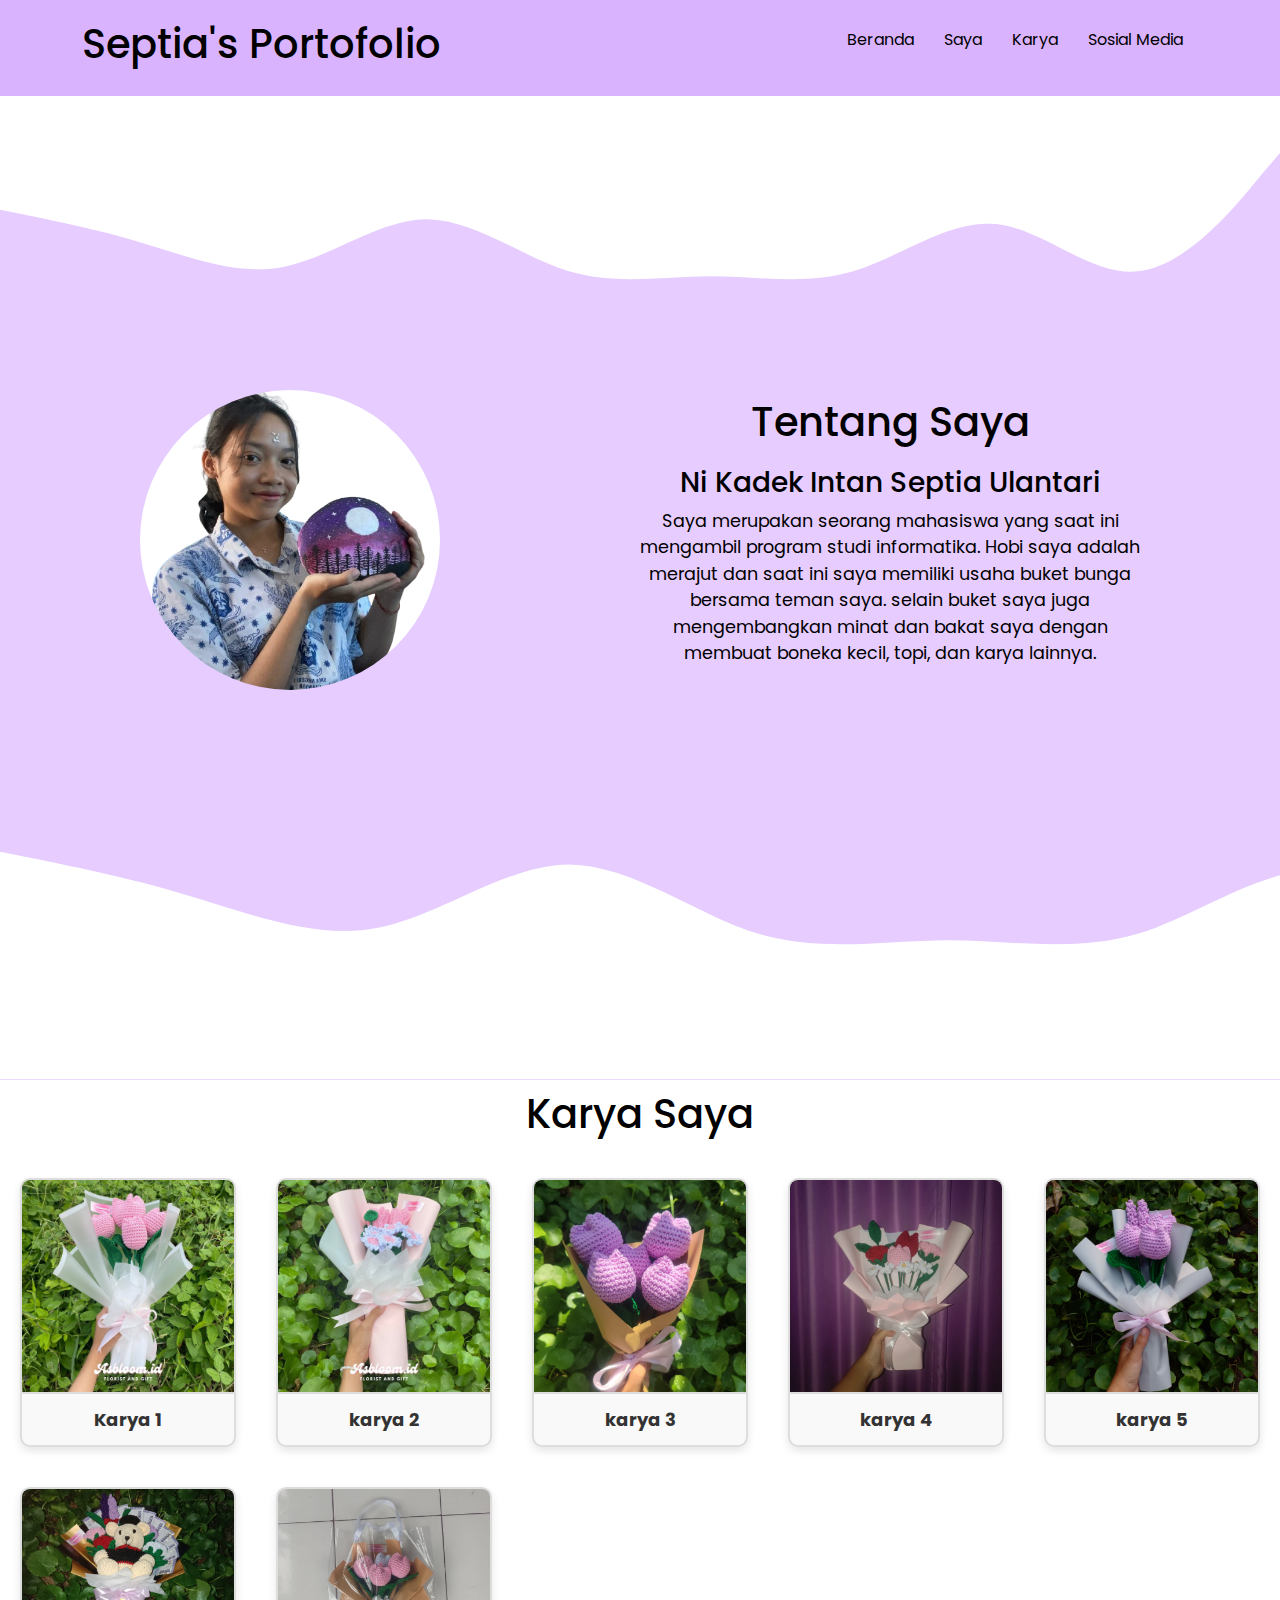
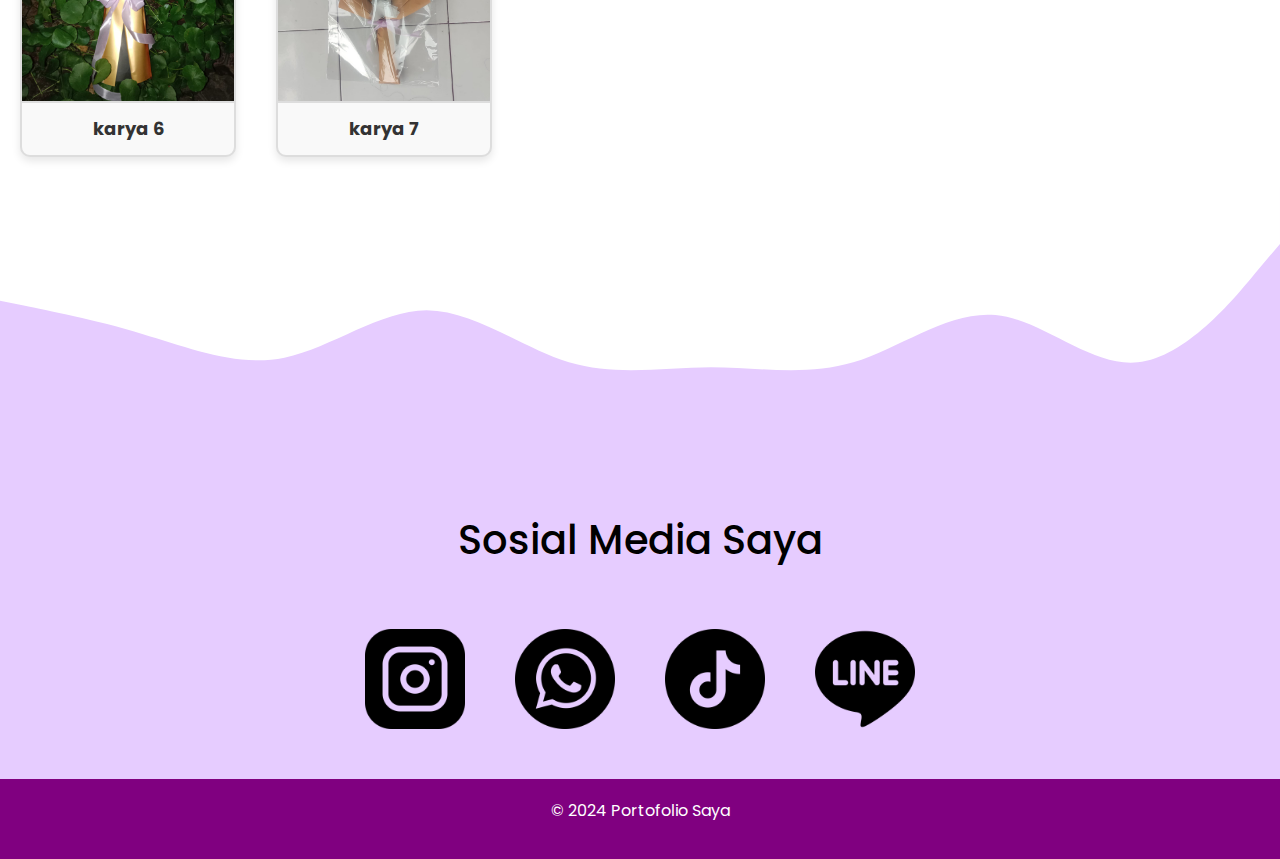
==== index.html @ e243d638 "first commit" ====
<!DOCTYPE html>
<html lang="id">
<head>
    <meta charset="UTF-8">
    <meta name="viewport" content="width=device-width, initial-scale=1.0">
    <title>Portofolio</title>
    <link rel="stylesheet" href="https://cdn.jsdelivr.net/npm/bootstrap@5.3.3/dist/css/bootstrap.min.css">
    <link rel="stylesheet" href="style.css">
</head>
<body>
    <header>
        <div class="container">
            <h1>Septia's Portofolio</h1>
            <nav>
                <ul class="sidebar">
                    <li onclick=hideSidebar()><a href="#"><svg xmlns="http://www.w3.org/2000/svg" height="40px" viewBox="0 -960 960 960" width="40px"><path d="m256-200-56-56 224-224-224-224 56-56 224 224 224-224 56 56-224 224 224 224-56 56-224-224-224 224Z"/></svg></a></li>
                    <li><a class="nav-link active" aria-current="page" href="#">Beranda</a></li>
                    <li><a href="/tentang_saya/saya.html">Saya</a></li>
                    <li><a href="/karya/karya.html">Karya</a></li>
                    <li><a href="/sosmed/sosmed.html">Sosial Media</a></li>
                </ul>
                <ul>
                    <li class="hideOnMobile"><a class="nav-link active" aria-current="page" href="#">Beranda</a></li>
                    <li class="hideOnMobile"><a href="/tentang_saya/saya.html">Saya</a></li>
                    <li class="hideOnMobile"><a href="/karya/karya.html">Karya</a></li>
                    <li class="hideOnMobile"><a href="/sosmed/sosmed.html">Sosial Media</a></li>
                    <li class="menu-button" onclick=showSidebar()><a href="#"><svg xmlns="http://www.w3.org/2000/svg" height="40px" viewBox="0 -960 960 960" width="40px"><path d="M120-240v-80h720v80H120Zm0-200v-80h720v80H120Zm0-200v-80h720v80H120Z"/></svg></a></li>
                </ul>
            </nav>
            <script>
                function showSidebar() {
                    const sidebar = document.querySelector('.sidebar')
                    sidebar.style.display = 'flex'
                }
                function hideSidebar() {
                    const sidebar = document.querySelector('.sidebar')
                    sidebar.style.display = 'none'
                }
            </script>
        </div>
    </header>
    <svg xmlns="http://www.w3.org/2000/svg" viewBox="0 0 1440 320"><path fill="#fff" fill-opacity="1" d="M0,128L26.7,133.3C53.3,139,107,149,160,165.3C213.3,181,267,203,320,192C373.3,181,427,139,480,138.7C533.3,139,587,181,640,197.3C693.3,213,747,203,800,202.7C853.3,203,907,213,960,197.3C1013.3,181,1067,139,1120,144C1173.3,149,1227,203,1280,197.3C1333.3,192,1387,128,1413,96L1440,64L1440,0L1413.3,0C1386.7,0,1333,0,1280,0C1226.7,0,1173,0,1120,0C1066.7,0,1013,0,960,0C906.7,0,853,0,800,0C746.7,0,693,0,640,0C586.7,0,533,0,480,0C426.7,0,373,0,320,0C266.7,0,213,0,160,0C106.7,0,53,0,27,0L0,0Z"></path></svg>
    <section id="about" class="section">
        <div class="container">
            <div class="about_content" style="background-color: #e6ccff;">
                <div class="about_img">
                    <img src="/assets/images/pfp.png" alt="Profil Saya">
                </div>
                <div class="about_text">
                    <h2>Tentang Saya</h2>
                    <h3>Ni Kadek Intan Septia Ulantari</h3>
                    <p>Saya merupakan seorang mahasiswa yang saat ini mengambil program studi informatika. Hobi saya adalah merajut dan saat ini saya memiliki usaha buket bunga bersama teman saya. selain buket saya juga mengembangkan minat dan bakat saya dengan membuat boneka kecil, topi, dan karya lainnya.</p>
                </div>
            </div>
        </div>
    </section>
    <svg xmlns="http://www.w3.org/2000/svg" viewBox="0 0 1080 320"><path fill="#fff" fill-opacity="1" d="M0,128L26.7,133.3C53.3,139,107,149,160,165.3C213.3,181,267,203,320,192C373.3,181,427,139,480,138.7C533.3,139,587,181,640,197.3C693.3,213,747,203,800,202.7C853.3,203,907,213,960,197.3C1013.3,181,1067,139,1120,144C1173.3,149,1227,203,1280,197.3C1333.3,192,1387,128,1413,96L1440,64L1440,320L1413.3,320C1386.7,320,1333,320,1280,320C1226.7,320,1173,320,1120,320C1066.7,320,1013,320,960,320C906.7,320,853,320,800,320C746.7,320,693,320,640,320C586.7,320,533,320,480,320C426.7,320,373,320,320,320C266.7,320,213,320,160,320C106.7,320,53,320,27,320L0,320Z"></path></svg>
    <section id="karya_all" class="section" style="background-color: white;">
        <div class="karya_container">
            <h2>Karya Saya</h2>
            <div class="karyas">
                <div class="karya">
                    <img src="assets/images/1.jpg" alt="karya 1">
                    <h3>Karya 1</h3>
                </div>
                <div class="karya">
                    <img src="assets/images/2.jpg" alt="Proyek 2">
                    <h3>karya 2</h3>
                </div>
                <div class="karya">
                    <img src="assets/images/3.jpg" alt="Proyek 3">
                    <h3>karya 3</h3>
                </div>
                <div class="karya">
                    <img src="assets/images/4.jpg" alt="Proyek 4">
                    <h3>karya 4</h3>
                </div>
                <div class="karya">
                    <img src="assets/images/5.jpg" alt="Proyek 5">
                    <h3>karya 5</h3>
                </div>
                <div class="karya">
                    <img src="assets/images/6.jpg" alt="Proyek 6">
                    <h3>karya 6</h3>
                </div>
                <div class="karya">
                    <img src="assets/images/7.jpg" alt="Proyek 7">
                    <h3>karya 7</h3>
                </div>
            </div>
        </div>
    </section>
    <section class="social-icons">
        <svg xmlns="http://www.w3.org/2000/svg" viewBox="0 0 1440 320"><path fill="#fff" fill-opacity="1" d="M0,128L26.7,133.3C53.3,139,107,149,160,165.3C213.3,181,267,203,320,192C373.3,181,427,139,480,138.7C533.3,139,587,181,640,197.3C693.3,213,747,203,800,202.7C853.3,203,907,213,960,197.3C1013.3,181,1067,139,1120,144C1173.3,149,1227,203,1280,197.3C1333.3,192,1387,128,1413,96L1440,64L1440,0L1413.3,0C1386.7,0,1333,0,1280,0C1226.7,0,1173,0,1120,0C1066.7,0,1013,0,960,0C906.7,0,853,0,800,0C746.7,0,693,0,640,0C586.7,0,533,0,480,0C426.7,0,373,0,320,0C266.7,0,213,0,160,0C106.7,0,53,0,27,0L0,0Z"></path></svg>
        <h2>Sosial Media Saya</h2>
        <div class="icons">
            <a href="https://www.instagram.com/septiaa.u/profilecard/?igsh=amJzcHdkMXNtczBh"><img src="/assets/icons/instagram.png" alt="" style="width: 100px;"></a>
            <a href="https://wa.me/6285739876463"><img src="/assets/icons/whatsapp.png" alt="" style="width: 100px;"></a>
            <a href="https://www.tiktok.com/@cutieseya?_t=8rpDMzOEn3a&_r=1"><img src="/assets/icons/tiktok.png" alt="" style="width: 100px;"></a>
            <a href="https://line.me/ti/p/_1JLOwPHD6"><img src="/assets/icons/line.png" alt="" style="width: 100px;"></a>
        </div>
    </section>
    <footer>
        <div class="container">
            <p>&copy; 2024 Portofolio Saya</p>
        </div>
    </footer>

    <script src="scripts.js"></script>
    <script src="https://cdn.jsdelivr.net/npm/bootstrap@5.3.3/dist/js/bootstrap.bundle.min.js"></script>
</body>
</html>
---- style.css ----
@import url(https://fonts.googleapis.com/css2?family=Poppins:ital,wght@0,100;0,200;0,300;0,400;0,500;0,600;0,700;0,800;0,900;1,100;1,200;1,300;1,400;1,500;1,600;1,700;1,800;1,900&display=swap);
* {
    margin: 0;
    padding: 0;
    box-sizing: border-box;
}

body {
    font-family: 'Poppins', sans-serif;
    background-color: #e6ccff;
    color: black;
}

header {
    background-color: #dab3ff;
    color: black;
    padding: 20px 0;
    text-shadow: black;
}

header .container {
    display: flex;
    justify-content: space-between;
    align-items: center;
    width: 90%;
    margin: 0 auto;
}

header > h1 {
    font-size: 1.8rem;
}


nav > ul {
    list-style: none;
    display: flex;
}

nav > ul > li {
    margin: 0 15px;
}

nav > ul > li > a {
    color: black;
    text-decoration: none;
    font-size: 1rem;
}

nav > ul > li > a:hover {
    color: white;
}

nav > li :first-child{
    margin-right: auto;
}

.sidebar{
    position: fixed;
    top: 0;
    right: 0;
    height: 100vh;
    width: 250px;
    z-index: 999;
    background-color: #b76be4;
    box-shadow: -20px 0 20px rgba(0, 0, 0, 0.1);
    display: none;
    flex-direction: column;
    align-items: flex-start;
    justify-content: flex-start;
}

.sidebar > li {
    width: 100%;

}

.sidebar > li > a {
    width: 100%;
}

.menu-button {
    display: none;
}

.section {
    padding: 10px 0;
    text-align: center;
}

.container {
    width: 80%;
    margin: 0 auto;
}

.about_content {
    display: flex;
    align-items: center;
    justify-content: space-between;
}

.about_img > img {
    width: 300px;
    height: 300px;
    border-radius: 90%;
    object-fit: cover;
}

.about_text {
    max-width: 500px;
}

h2 {
    font-size: 2.5rem;
    margin-bottom: 20px;
}

p {
    font-size: 1.1rem;
    color: black;
}

.karyas {
    display: grid;
    grid-template-columns: repeat(auto-fill, minmax(200px, 1fr));
    gap: 40px;
    padding: 20px;
}

.karya {
    display: flex;
    flex-direction: column;
    justify-content: center;
    align-items: center;
    border: 2px solid #ddd;
    border-radius: 10px;
    overflow: hidden;
    text-align: center;
    background-color: #f9f9f9;
    box-shadow: 0 4px 8px rgba(0, 0, 0, 0.1);
    transition: transform 0.3s ease, box-shadow 0.3s ease;
}

.karya img {
    width: 100%;
    height: auto;
    border-bottom: 2px solid #ddd;
}

.karya h3 {
    margin: 15px;
    font-size: 18px;
    font-weight: bold;
    color: #333;
}

.karya:hover {
    transform: scale(1.05);
    box-shadow: 0 6px 12px rgba(0, 0, 0, 0.15);
}


section > h2 {
    padding: 15px;
    margin-top: 30px;
    justify-content: center;
    align-items: center;
    display: flex;
    font-size: 40px;
}


.icons {
    display: flex;
    justify-content: center;
    align-items: center;
    gap: 50px;
    margin-top: 50px;
    margin-bottom: 50px;
}

footer {
    background-color: purple;
    color: #fff;
    padding: 20px 0;
    text-align: center;
}

footer p {
    font-size: 1rem;
    color: white;
}

@media (max-width: 768px) {
    header > h1 {
        font-size: 1.5rem;
    }

    nav > ul {
        flex-direction: column;
        align-items: center;
        transition:all 0.5s;
    }

    nav > ul > li {
        margin: 10px 0;
    }

    .hideOnMobile {
        display: none;
    }

    .menu-button {
        display: block;
    }

    .about_content {
        flex-direction: column;
        text-align: center;
    }

    .about_img > img {
        width: 150px;
        height: 150px;
    }

    .karya_all {
        grid-template-columns: 1fr 1fr;
    }

    .karyas_img {
        height: 150px;
    }

}

@media (max-width: 480px) {
    
    .sidebar {
        width: 100%;
    }

    .about_text {
        max-width: 90%;
    }

    .karya_all {
        grid-template-columns: 1fr;
    }

    .icons {
        flex-direction: column;
        align-items: center;
    }

    .icons a {
        width: 60px;  
        height: 60px;
        margin-bottom: 15px;
    }

    .social-icons h2 {
        font-size: 1.25rem; 
    }
}
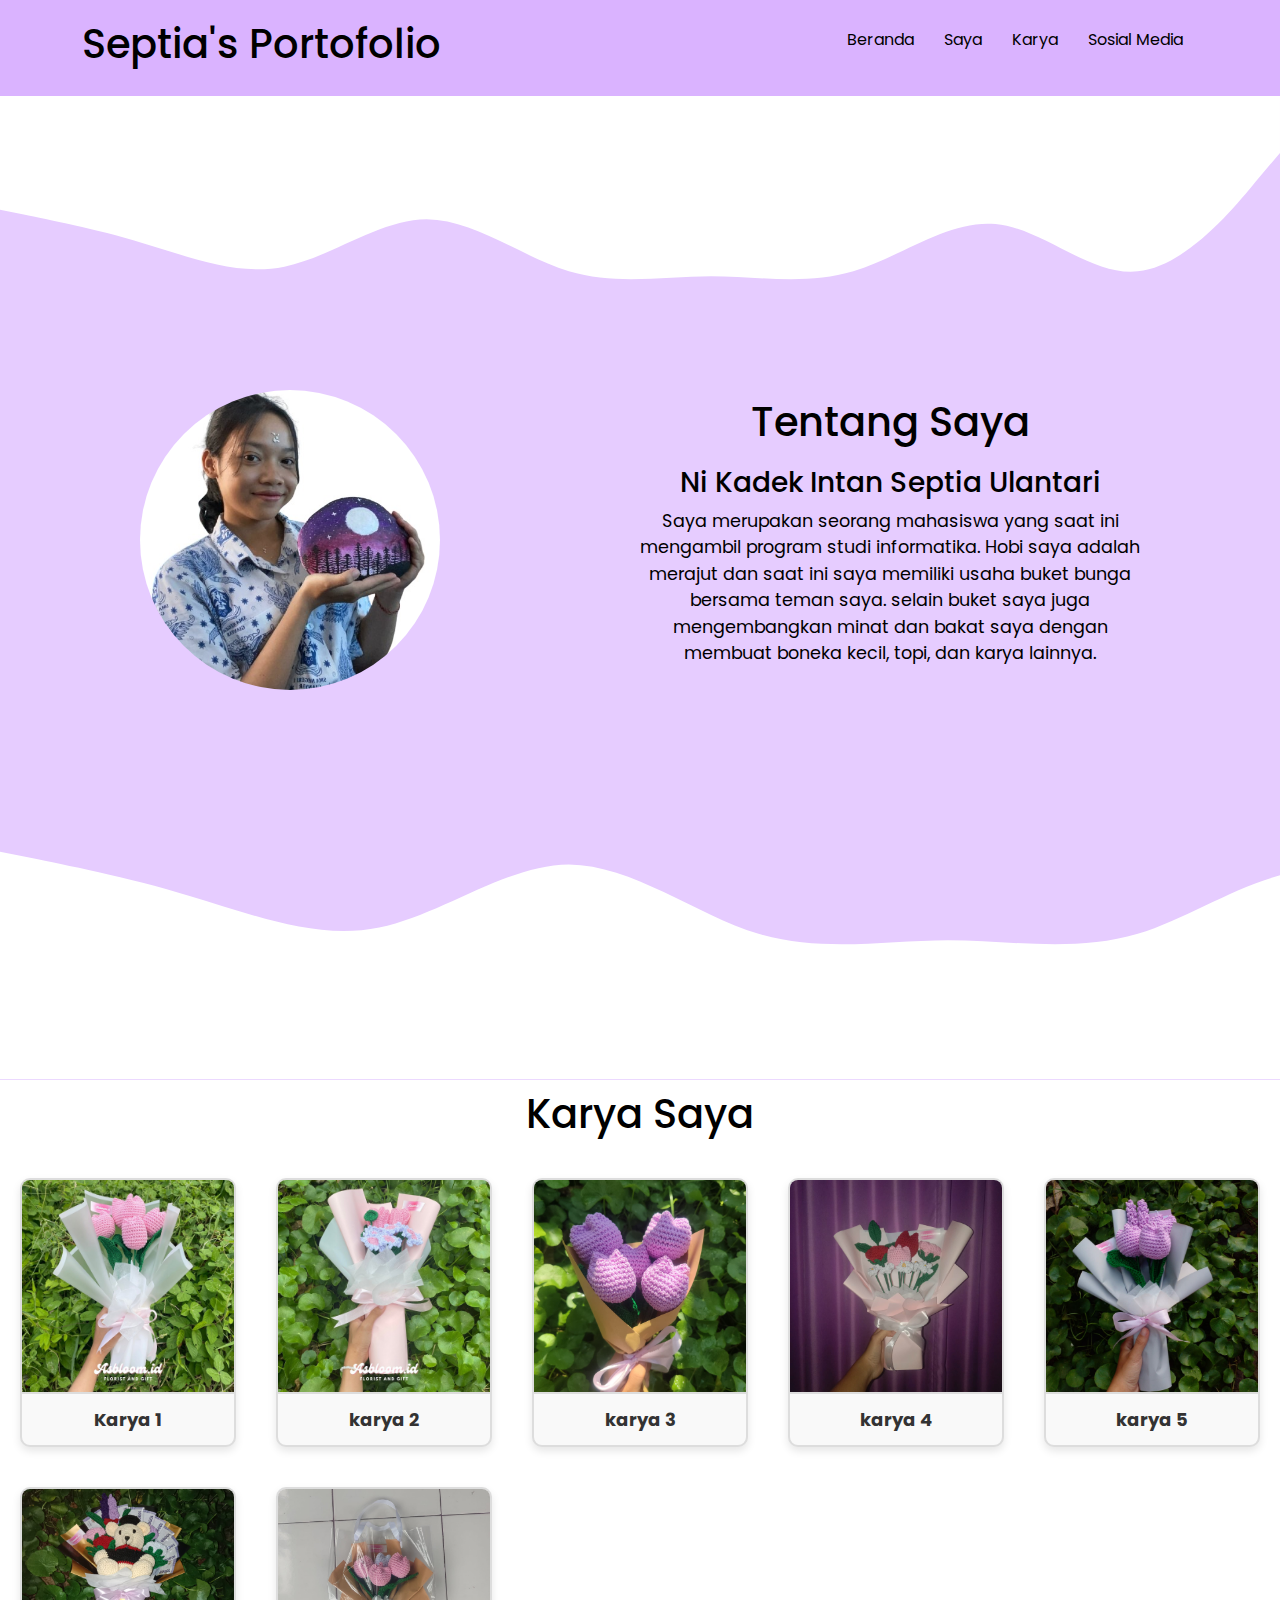
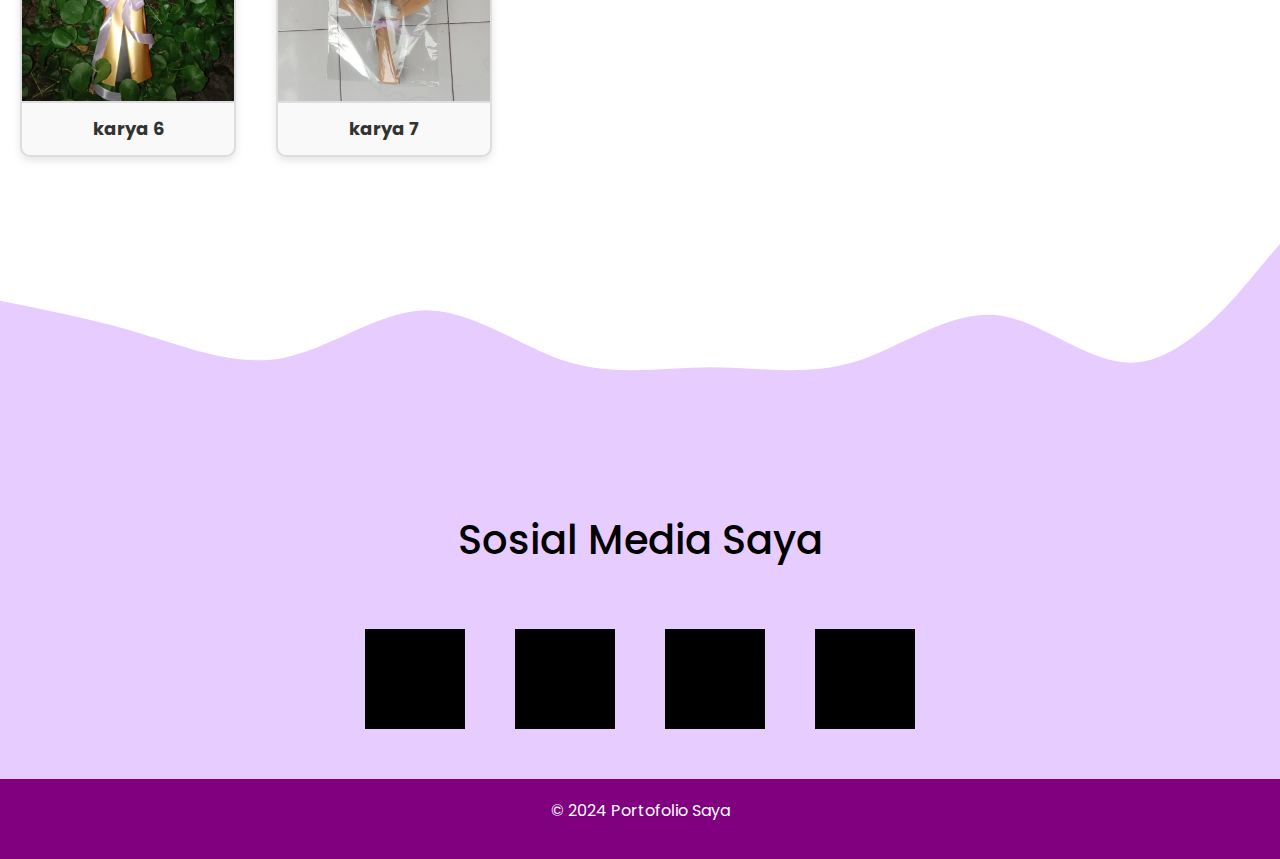
==== commit 3e0257d7: "convert jpg to jpeg" ====
--- a/index.html
+++ b/index.html
@@ -44,7 +44,7 @@
         <div class="container">
             <div class="about_content" style="background-color: #e6ccff;">
                 <div class="about_img">
-                    <img src="/assets/images/pfp.png" alt="Profil Saya">
+                    <img src="/assets/images/download (12).jpeg" alt="Profil Saya">
                 </div>
                 <div class="about_text">
                     <h2>Tentang Saya</h2>
@@ -94,10 +94,10 @@
         <svg xmlns="http://www.w3.org/2000/svg" viewBox="0 0 1440 320"><path fill="#fff" fill-opacity="1" d="M0,128L26.7,133.3C53.3,139,107,149,160,165.3C213.3,181,267,203,320,192C373.3,181,427,139,480,138.7C533.3,139,587,181,640,197.3C693.3,213,747,203,800,202.7C853.3,203,907,213,960,197.3C1013.3,181,1067,139,1120,144C1173.3,149,1227,203,1280,197.3C1333.3,192,1387,128,1413,96L1440,64L1440,0L1413.3,0C1386.7,0,1333,0,1280,0C1226.7,0,1173,0,1120,0C1066.7,0,1013,0,960,0C906.7,0,853,0,800,0C746.7,0,693,0,640,0C586.7,0,533,0,480,0C426.7,0,373,0,320,0C266.7,0,213,0,160,0C106.7,0,53,0,27,0L0,0Z"></path></svg>
         <h2>Sosial Media Saya</h2>
         <div class="icons">
-            <a href="https://www.instagram.com/septiaa.u/profilecard/?igsh=amJzcHdkMXNtczBh"><img src="/assets/icons/instagram.png" alt="" style="width: 100px;"></a>
-            <a href="https://wa.me/6285739876463"><img src="/assets/icons/whatsapp.png" alt="" style="width: 100px;"></a>
-            <a href="https://www.tiktok.com/@cutieseya?_t=8rpDMzOEn3a&_r=1"><img src="/assets/icons/tiktok.png" alt="" style="width: 100px;"></a>
-            <a href="https://line.me/ti/p/_1JLOwPHD6"><img src="/assets/icons/line.png" alt="" style="width: 100px;"></a>
+            <a href="https://www.instagram.com/septiaa.u/profilecard/?igsh=amJzcHdkMXNtczBh"><img src="/assets/images/download (8).jpeg" alt="" style="width: 100px;"></a>
+            <a href="https://wa.me/6285739876463"><img src="/assets/images/download (9).jpeg" alt="" style="width: 100px;"></a>
+            <a href="https://www.tiktok.com/@cutieseya?_t=8rpDMzOEn3a&_r=1"><img src="/assets/images/download (11).jpeg" alt="" style="width: 100px;"></a>
+            <a href="https://line.me/ti/p/_1JLOwPHD6"><img src="/assets/images/download (10).jpeg" alt="" style="width: 100px;"></a>
         </div>
     </section>
     <footer>
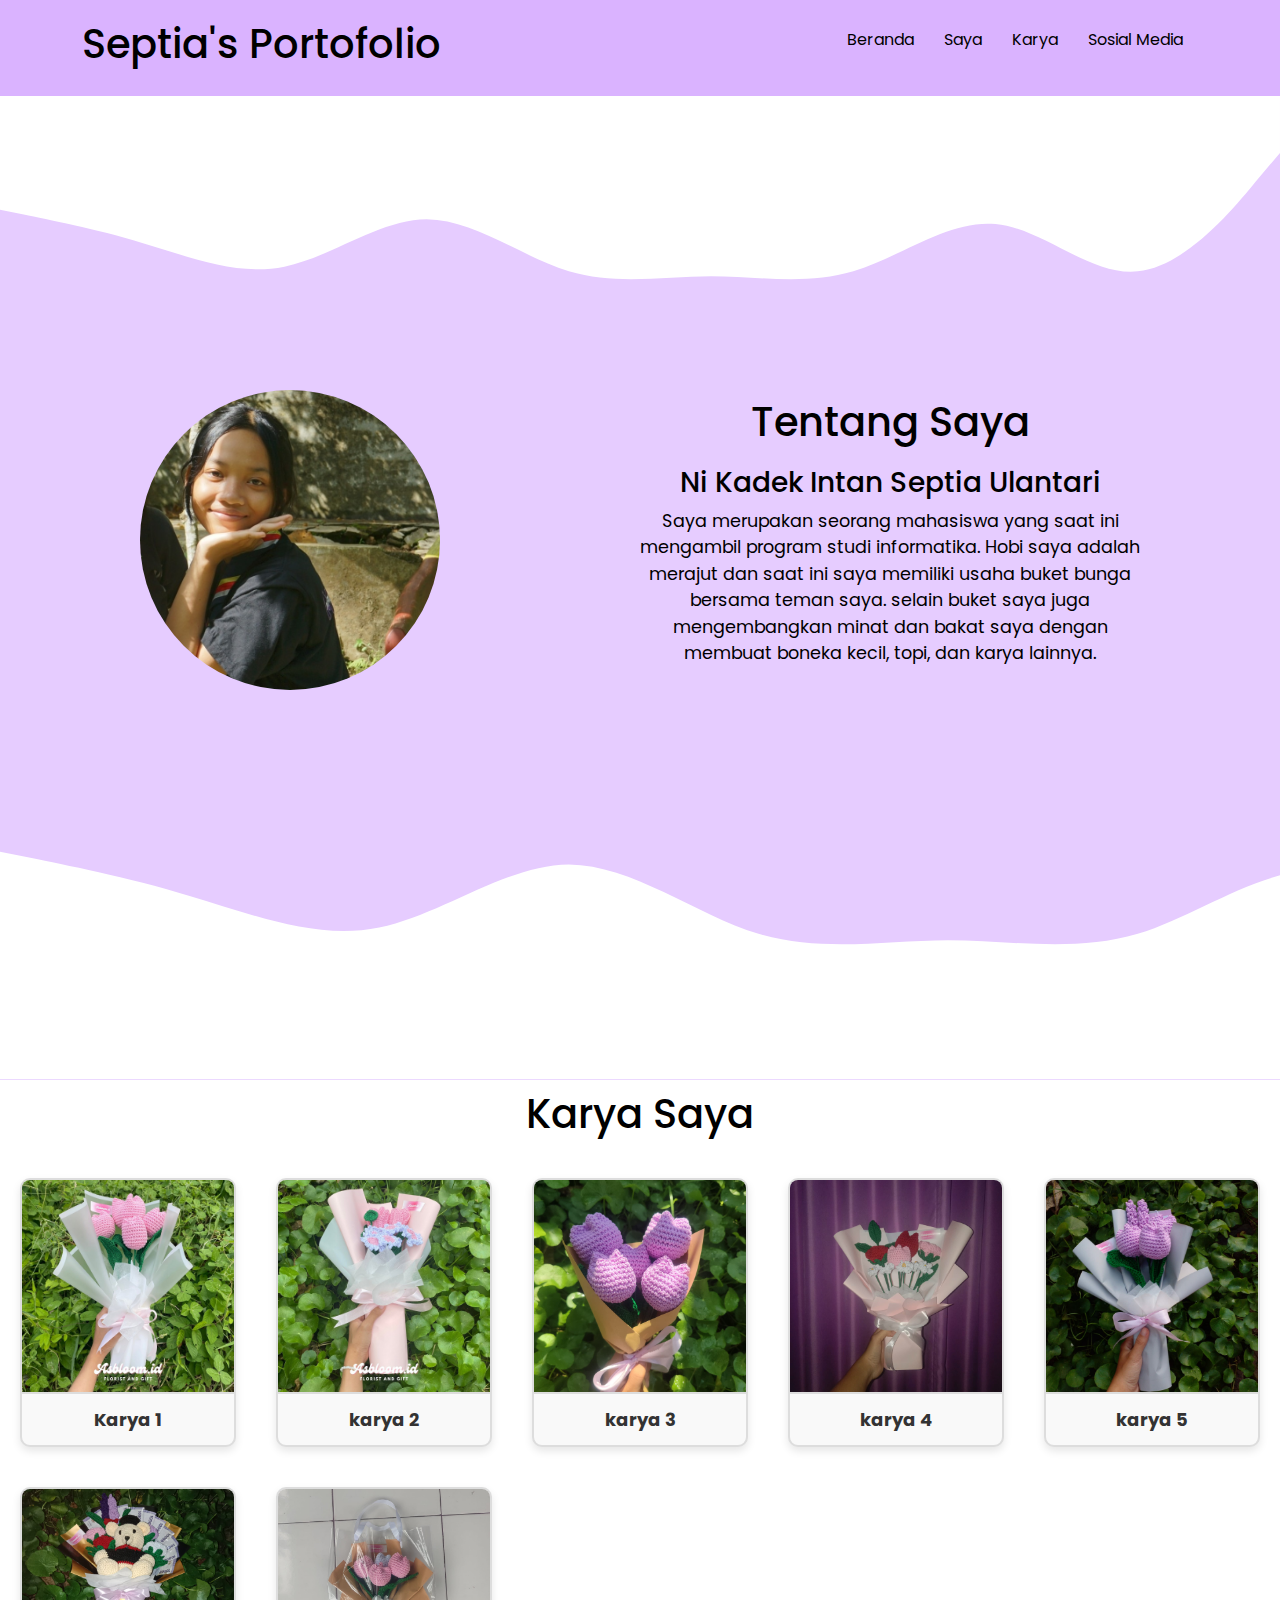
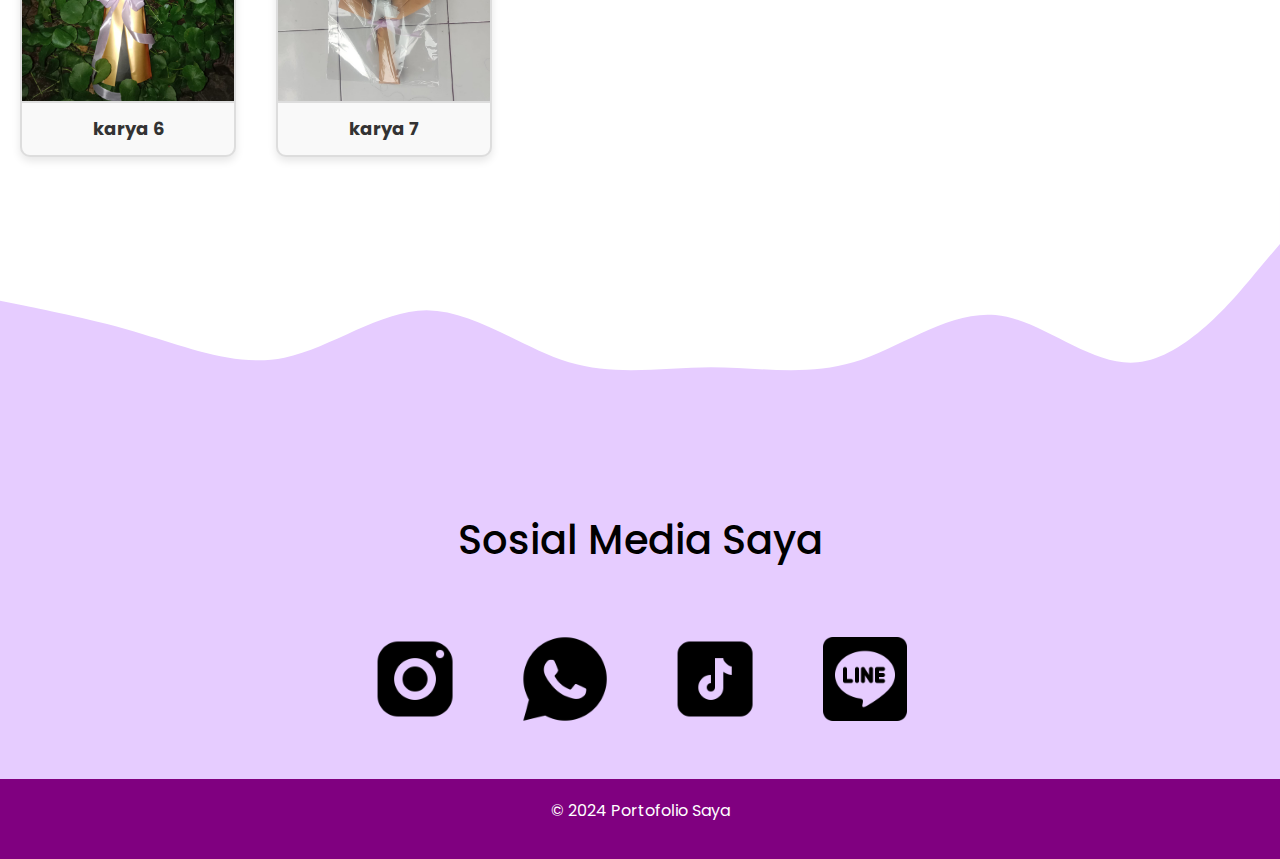
==== commit 4f43df04: "ganti aset" ====
--- a/index.html
+++ b/index.html
@@ -44,7 +44,7 @@
         <div class="container">
             <div class="about_content" style="background-color: #e6ccff;">
                 <div class="about_img">
-                    <img src="/assets/images/download (12).jpeg" alt="Profil Saya">
+                    <img src="/assets/images/ppp.jpg" alt="Profil Saya">
                 </div>
                 <div class="about_text">
                     <h2>Tentang Saya</h2>
@@ -94,10 +94,10 @@
         <svg xmlns="http://www.w3.org/2000/svg" viewBox="0 0 1440 320"><path fill="#fff" fill-opacity="1" d="M0,128L26.7,133.3C53.3,139,107,149,160,165.3C213.3,181,267,203,320,192C373.3,181,427,139,480,138.7C533.3,139,587,181,640,197.3C693.3,213,747,203,800,202.7C853.3,203,907,213,960,197.3C1013.3,181,1067,139,1120,144C1173.3,149,1227,203,1280,197.3C1333.3,192,1387,128,1413,96L1440,64L1440,0L1413.3,0C1386.7,0,1333,0,1280,0C1226.7,0,1173,0,1120,0C1066.7,0,1013,0,960,0C906.7,0,853,0,800,0C746.7,0,693,0,640,0C586.7,0,533,0,480,0C426.7,0,373,0,320,0C266.7,0,213,0,160,0C106.7,0,53,0,27,0L0,0Z"></path></svg>
         <h2>Sosial Media Saya</h2>
         <div class="icons">
-            <a href="https://www.instagram.com/septiaa.u/profilecard/?igsh=amJzcHdkMXNtczBh"><img src="/assets/images/download (8).jpeg" alt="" style="width: 100px;"></a>
-            <a href="https://wa.me/6285739876463"><img src="/assets/images/download (9).jpeg" alt="" style="width: 100px;"></a>
-            <a href="https://www.tiktok.com/@cutieseya?_t=8rpDMzOEn3a&_r=1"><img src="/assets/images/download (11).jpeg" alt="" style="width: 100px;"></a>
-            <a href="https://line.me/ti/p/_1JLOwPHD6"><img src="/assets/images/download (10).jpeg" alt="" style="width: 100px;"></a>
+            <a href="https://www.instagram.com/septiaa.u/profilecard/?igsh=amJzcHdkMXNtczBh"><img src="/assets/icons/ig2.png" alt="" style="width: 100px;"></a>
+            <a href="https://wa.me/6285739876463"><img src="/assets/icons/wa.png" alt="" style="width: 100px;"></a>
+            <a href="https://www.tiktok.com/@cutieseya?_t=8rpDMzOEn3a&_r=1"><img src="/assets/icons/tiktok.png" alt="" style="width: 100px;"></a>
+            <a href="https://line.me/ti/p/_1JLOwPHD6"><img src="/assets/icons/line.png" alt="" style="width: 100px;"></a>
         </div>
     </section>
     <footer>
